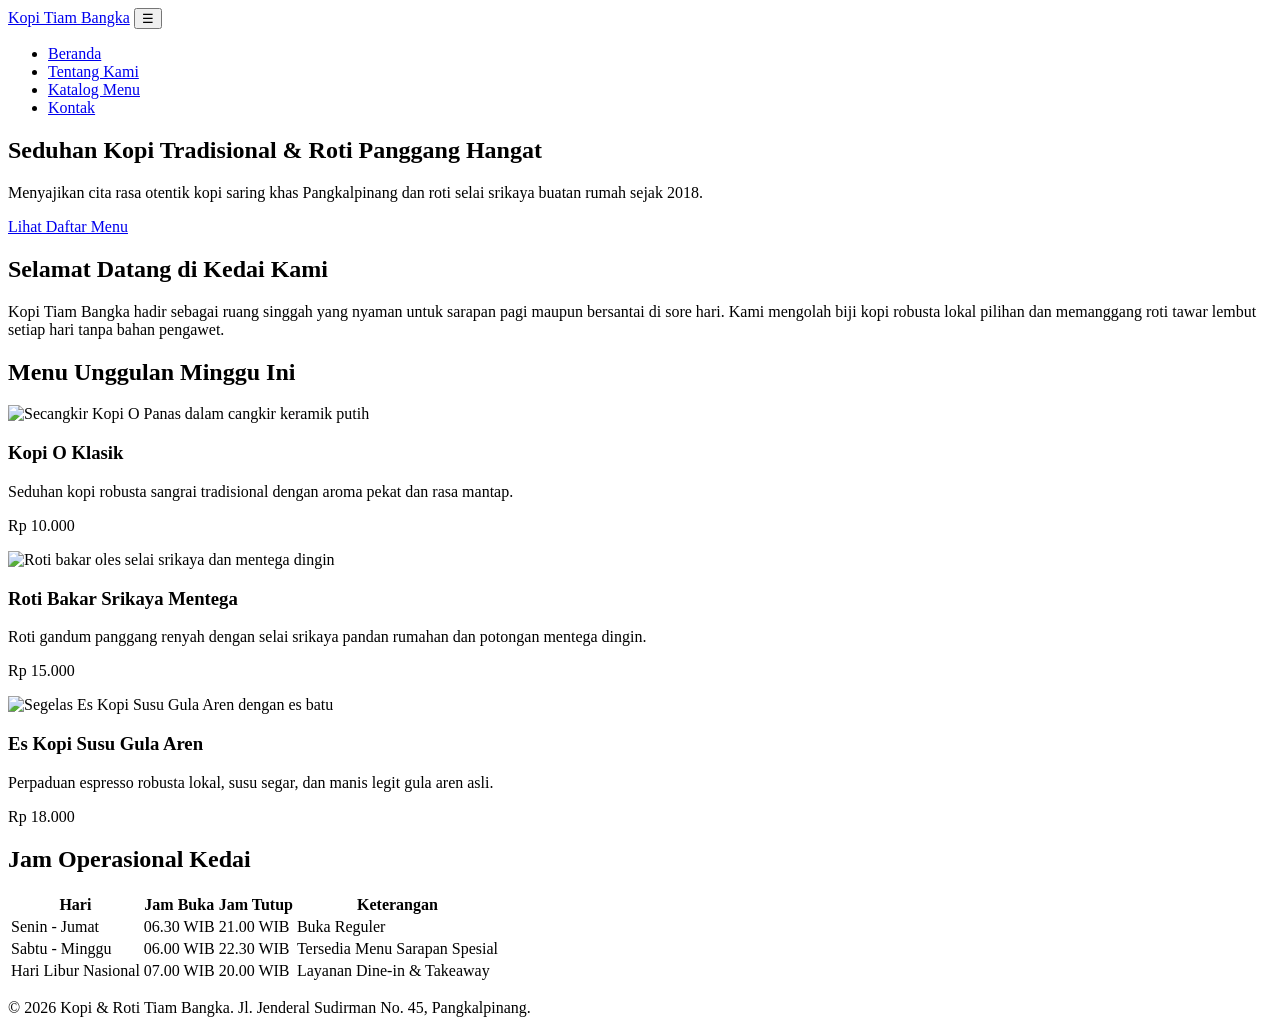
==== index.html @ 07af4ebf "Add files via upload" ====
<!doctype html>
<html lang="id">
  <head>
    <meta charset="UTF-8" />
    <meta name="viewport" content="width=device-width, initial-scale=1.0" />
    <title>Beranda - Kopi &amp; Roti Tiam Bangka</title>
    <link rel="stylesheet" href="css/style.css" />
  </head>
  <body>
    <header class="site-header">
      <div class="container nav-wrapper">
        <a href="index.html" class="logo">Kopi Tiam <span>Bangka</span></a>
        <button
          type="button"
          class="hamburger"
          id="hamburger-btn"
          aria-label="Buka menu navigasi"
        >
          &#9776;
        </button>
        <nav class="main-nav" id="main-nav" aria-label="Navigasi Utama">
          <ul>
            <li><a href="index.html" class="active">Beranda</a></li>
            <li><a href="tentang.html">Tentang Kami</a></li>
            <li><a href="katalog.html">Katalog Menu</a></li>
            <li><a href="kontak.html">Kontak</a></li>
          </ul>
        </nav>
      </div>
    </header>

    <main>
      <section class="hero">
        <div class="container hero-content">
          <h1>Seduhan Kopi Tradisional &amp; Roti Panggang Hangat</h1>
          <p>
            Menyajikan cita rasa otentik kopi saring khas Pangkalpinang dan roti
            selai srikaya buatan rumah sejak 2018.
          </p>
          <a href="katalog.html" class="btn btn-primary">Lihat Daftar Menu</a>
        </div>
      </section>

      <section class="section-block container">
        <h2>Selamat Datang di Kedai Kami</h2>
        <p>
          Kopi Tiam Bangka hadir sebagai ruang singgah yang nyaman untuk sarapan
          pagi maupun bersantai di sore hari. Kami mengolah biji kopi robusta
          lokal pilihan dan memanggang roti tawar lembut setiap hari tanpa bahan
          pengawet.
        </p>
      </section>

      <section class="section-block container">
        <h2>Menu Unggulan Minggu Ini</h2>
        <div class="grid-3">
          <article class="card">
            <img
              src="https://images.unsplash.com/photo-1509042239860-f550ce710b93?w=600&q=80"
              alt="Secangkir Kopi O Panas dalam cangkir keramik putih"
            />
            <div class="card-body">
              <h3>Kopi O Klasik</h3>
              <p>
                Seduhan kopi robusta sangrai tradisional dengan aroma pekat dan
                rasa mantap.
              </p>
              <p class="price">Rp 10.000</p>
            </div>
          </article>

          <article class="card">
            <img
              src="https://images.unsplash.com/photo-1584776296944-ab6fb57b0bdd?w=600&q=80"
              alt="Roti bakar oles selai srikaya dan mentega dingin"
            />
            <div class="card-body">
              <h3>Roti Bakar Srikaya Mentega</h3>
              <p>
                Roti gandum panggang renyah dengan selai srikaya pandan rumahan
                dan potongan mentega dingin.
              </p>
              <p class="price">Rp 15.000</p>
            </div>
          </article>

          <article class="card">
            <img
              src="https://images.unsplash.com/photo-1461023058943-07fcbe16d735?w=600&q=80"
              alt="Segelas Es Kopi Susu Gula Aren dengan es batu"
            />
            <div class="card-body">
              <h3>Es Kopi Susu Gula Aren</h3>
              <p>
                Perpaduan espresso robusta lokal, susu segar, dan manis legit
                gula aren asli.
              </p>
              <p class="price">Rp 18.000</p>
            </div>
          </article>
        </div>
      </section>

      <section class="section-block container">
        <h2>Jam Operasional Kedai</h2>
        <div class="table-responsive">
          <table>
            <thead>
              <tr>
                <th>Hari</th>
                <th>Jam Buka</th>
                <th>Jam Tutup</th>
                <th>Keterangan</th>
              </tr>
            </thead>
            <tbody>
              <tr>
                <td>Senin - Jumat</td>
                <td>06.30 WIB</td>
                <td>21.00 WIB</td>
                <td>Buka Reguler</td>
              </tr>
              <tr>
                <td>Sabtu - Minggu</td>
                <td>06.00 WIB</td>
                <td>22.30 WIB</td>
                <td>Tersedia Menu Sarapan Spesial</td>
              </tr>
              <tr>
                <td>Hari Libur Nasional</td>
                <td>07.00 WIB</td>
                <td>20.00 WIB</td>
                <td>Layanan Dine-in &amp; Takeaway</td>
              </tr>
            </tbody>
          </table>
        </div>
      </section>
    </main>

    <footer class="site-footer">
      <div class="container">
        <p>
          &copy; 2026 Kopi &amp; Roti Tiam Bangka. Jl. Jenderal Sudirman No. 45,
          Pangkalpinang.
        </p>
      </div>
    </footer>

    <script src="js/script.js"></script>
  </body>
</html>
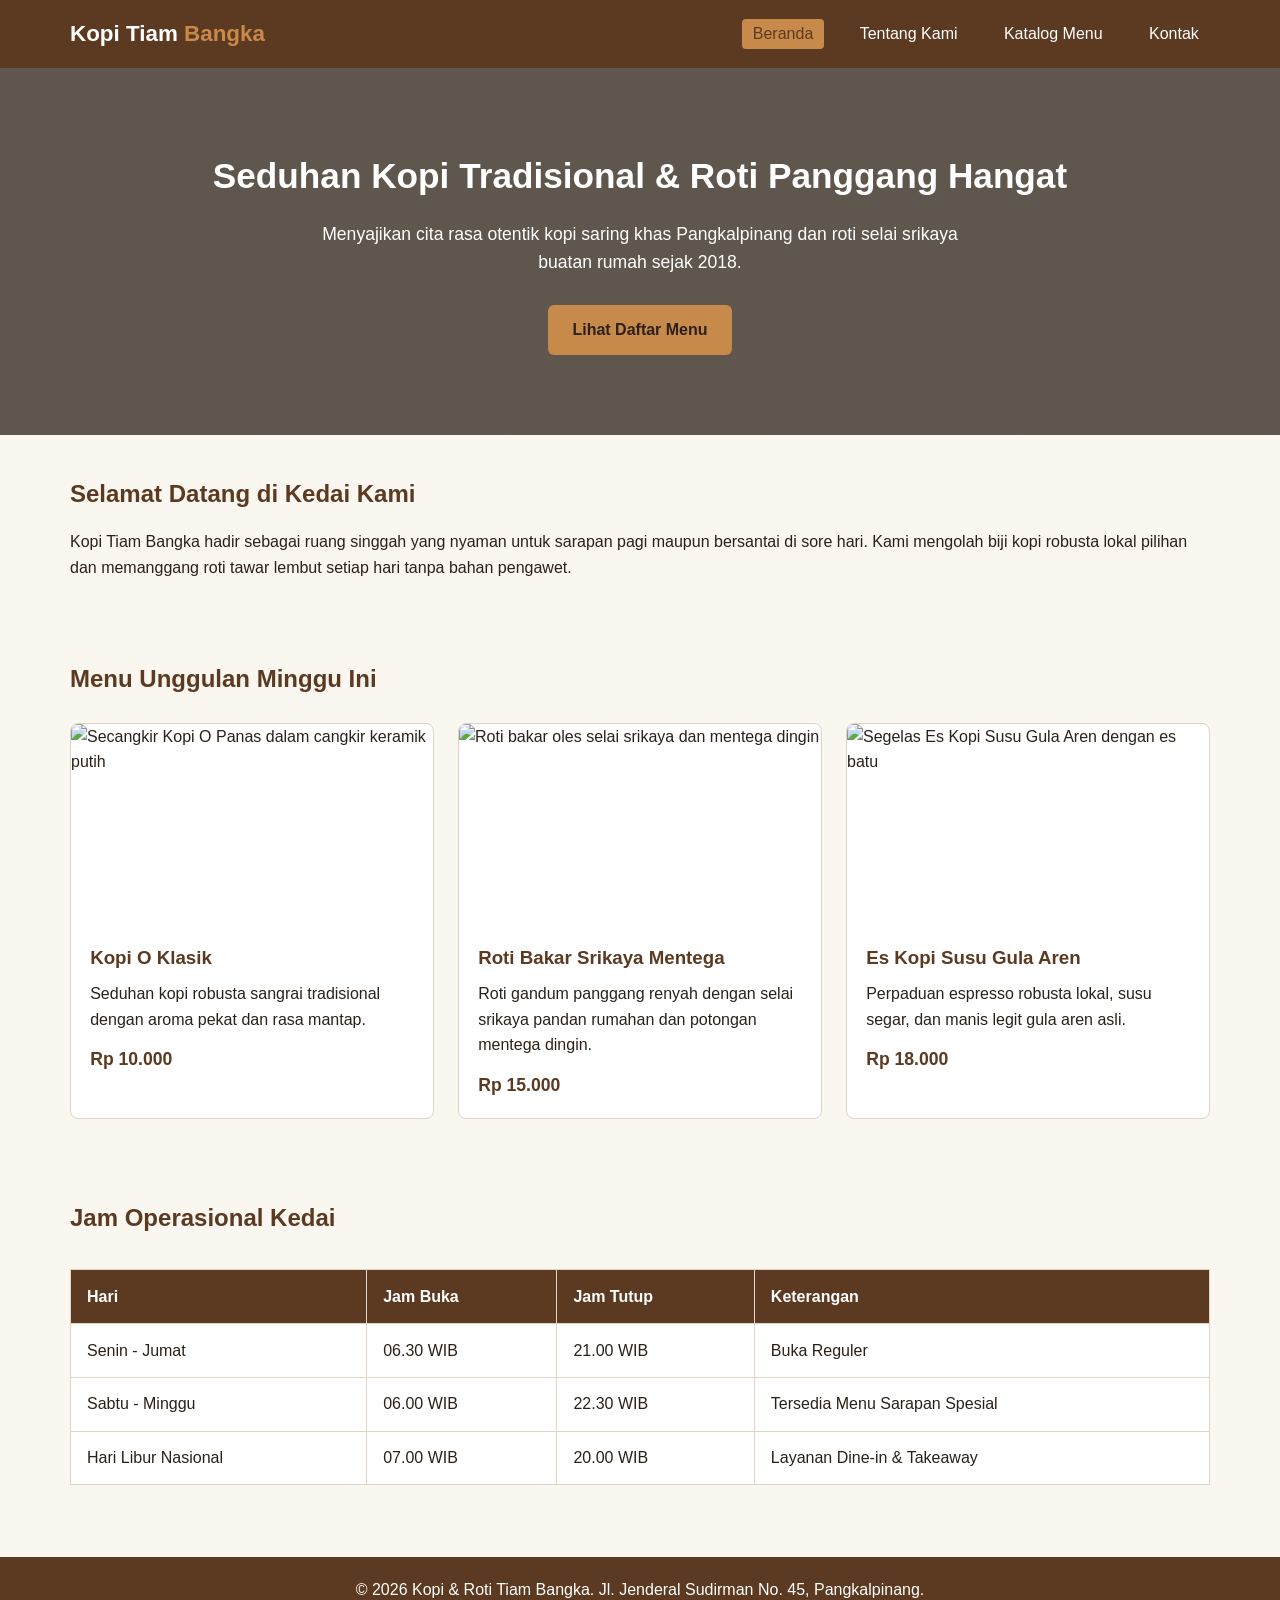
==== commit b7032dc4: "Fix HTML formatting and update stylesheet link" ====
--- a/index.html
+++ b/index.html
@@ -4,7 +4,7 @@
     <meta charset="UTF-8" />
     <meta name="viewport" content="width=device-width, initial-scale=1.0" />
     <title>Beranda - Kopi &amp; Roti Tiam Bangka</title>
-    <link rel="stylesheet" href="css/style.css" />
+    <link rel="stylesheet" href="style.css" />
   </head>
   <body>
     <header class="site-header">
@@ -147,6 +147,6 @@
       </div>
     </footer>
 
-    <script src="js/script.js"></script>
+    <script src="script.js"></script>
   </body>
 </html>
--- a/style.css
+++ b/style.css
@@ -0,0 +1,442 @@
+:root {
+  --warna-utama: #5c3a21;
+  --warna-sekunder: #c88a4b;
+  --warna-latar: #faf6f0;
+  --warna-kartu: #ffffff;
+  --warna-teks: #2b2118;
+  --warna-border: #e0d5c7;
+}
+
+* {
+  box-sizing: border-box;
+  margin: 0;
+  padding: 0;
+}
+
+body {
+  font-family: "Segoe UI", Tahoma, Geneva, Verdana, sans-serif;
+  background-color: var(--warna-latar);
+  color: var(--warna-teks);
+  line-height: 1.6;
+  display: flex;
+  flex-direction: column;
+  min-height: 100vh;
+}
+
+main {
+  flex: 1;
+}
+
+img {
+  max-width: 100%;
+  display: block;
+}
+
+.container {
+  width: 90%;
+  max-width: 1140px;
+  margin: 0 auto;
+}
+
+/* Header & Navigasi (Flexbox) */
+.site-header {
+  background-color: var(--warna-utama);
+  color: #ffffff;
+  padding: 1rem 0;
+  position: sticky;
+  top: 0;
+  z-index: 100;
+}
+
+.nav-wrapper {
+  display: flex;
+  justify-content: space-between;
+  align-items: center;
+  flex-wrap: wrap;
+}
+
+.logo {
+  font-size: 1.4rem;
+  font-weight: 700;
+  color: #ffffff;
+  text-decoration: none;
+}
+
+.logo span {
+  color: var(--warna-sekunder);
+}
+
+.hamburger {
+  display: none;
+  background: none;
+  border: 1px solid #ffffff;
+  color: #ffffff;
+  font-size: 1.4rem;
+  padding: 0.2rem 0.6rem;
+  border-radius: 4px;
+  cursor: pointer;
+}
+
+.main-nav ul {
+  list-style: none;
+  display: flex;
+  gap: 1.5rem;
+}
+
+.main-nav a {
+  color: #ffffff;
+  text-decoration: none;
+  font-weight: 500;
+  padding: 0.4rem 0.7rem;
+  border-radius: 4px;
+  transition:
+    background-color 0.3s ease,
+    color 0.3s ease;
+}
+
+.main-nav a:hover,
+.main-nav a.active {
+  background-color: var(--warna-sekunder);
+  color: var(--warna-utama);
+}
+
+/* Animasi Keyframes */
+@keyframes fadeSlideUp {
+  from {
+    opacity: 0;
+    transform: translateY(18px);
+  }
+  to {
+    opacity: 1;
+    transform: translateY(0);
+  }
+}
+
+/* Hero Section */
+.hero {
+  background:
+    linear-gradient(rgba(43, 33, 24, 0.75), rgba(43, 33, 24, 0.75)),
+    url("https://images.unsplash.com/photo-1495474472287-4d71bcdd2085?w=1200&q=80")
+      center/cover no-repeat;
+  color: #ffffff;
+  padding: 5rem 0;
+  text-align: center;
+}
+
+.hero-content {
+  animation: fadeSlideUp 0.8s ease-out;
+}
+
+.hero h1 {
+  font-size: 2.2rem;
+  margin-bottom: 1rem;
+}
+
+.hero p {
+  max-width: 650px;
+  margin: 0 auto 1.8rem;
+  font-size: 1.1rem;
+}
+
+/* Tombol */
+.btn {
+  display: inline-block;
+  padding: 0.75rem 1.5rem;
+  border-radius: 6px;
+  text-decoration: none;
+  font-weight: 600;
+  border: none;
+  cursor: pointer;
+  transition:
+    transform 0.25s ease,
+    background-color 0.3s ease;
+}
+
+.btn-primary {
+  background-color: var(--warna-sekunder);
+  color: var(--warna-teks);
+}
+
+.btn-primary:hover {
+  background-color: #d99b5b;
+  transform: translateY(-2px);
+}
+
+/* Section Umum */
+.section-block {
+  padding: 2.5rem 0;
+}
+
+.section-block h1,
+.section-block h2 {
+  color: var(--warna-utama);
+  margin-bottom: 1rem;
+}
+
+/* Grid Kartu */
+.grid-3,
+.catalog-grid {
+  display: grid;
+  grid-template-columns: repeat(2, 1fr);
+  gap: 1.5rem;
+  margin-top: 1.5rem;
+}
+
+.card {
+  background-color: var(--warna-kartu);
+  border: 1px solid var(--warna-border);
+  border-radius: 8px;
+  overflow: hidden;
+  transition:
+    transform 0.3s ease,
+    box-shadow 0.3s ease;
+}
+
+.card:hover {
+  transform: translateY(-5px);
+  box-shadow: 0 8px 20px rgba(0, 0, 0, 0.1);
+}
+
+.card img {
+  width: 100%;
+  height: 200px;
+  object-fit: cover;
+}
+
+.card-body {
+  padding: 1.2rem;
+}
+
+.card-body h3 {
+  margin-bottom: 0.5rem;
+  color: var(--warna-utama);
+}
+
+.price {
+  font-weight: 700;
+  color: var(--warna-utama);
+  margin-top: 0.8rem;
+  font-size: 1.1rem;
+}
+
+.badge {
+  display: inline-block;
+  background-color: var(--warna-latar);
+  color: var(--warna-utama);
+  border: 1px solid var(--warna-sekunder);
+  font-size: 0.8rem;
+  padding: 0.15rem 0.6rem;
+  border-radius: 20px;
+  margin-bottom: 0.5rem;
+}
+
+/* Tabel */
+.table-responsive {
+  overflow-x: auto;
+}
+
+table {
+  width: 100%;
+  border-collapse: collapse;
+  background-color: var(--warna-kartu);
+  margin-top: 1rem;
+}
+
+th,
+td {
+  padding: 0.85rem 1rem;
+  border: 1px solid var(--warna-border);
+  text-align: left;
+}
+
+thead {
+  background-color: var(--warna-utama);
+  color: #ffffff;
+}
+
+/* Halaman Tentang */
+.about-banner {
+  width: 100%;
+  max-height: 360px;
+  object-fit: cover;
+  border-radius: 8px;
+  margin: 1rem 0 1.5rem;
+}
+
+.vision-mission {
+  display: grid;
+  grid-template-columns: 1fr;
+  gap: 1.5rem;
+  margin-top: 2rem;
+}
+
+.info-box {
+  background-color: var(--warna-kartu);
+  padding: 1.5rem;
+  border-left: 4px solid var(--warna-sekunder);
+  border-radius: 6px;
+}
+
+.info-box ul {
+  margin-left: 1.2rem;
+}
+
+.role {
+  font-weight: 600;
+  color: var(--warna-sekunder);
+  margin-bottom: 0.4rem;
+}
+
+/* Filter Katalog */
+.catalog-controls {
+  display: flex;
+  flex-wrap: wrap;
+  gap: 1rem;
+  background-color: var(--warna-kartu);
+  padding: 1rem;
+  border-radius: 8px;
+  border: 1px solid var(--warna-border);
+  margin-top: 1rem;
+}
+
+.control-group {
+  display: flex;
+  flex-direction: column;
+  flex: 1;
+  min-width: 200px;
+}
+
+.control-group label {
+  font-weight: 600;
+  margin-bottom: 0.3rem;
+}
+
+.control-group input,
+.control-group select {
+  padding: 0.6rem;
+  border: 1px solid var(--warna-border);
+  border-radius: 4px;
+  font-size: 1rem;
+}
+
+/* Halaman Kontak & Form */
+.contact-layout {
+  display: grid;
+  grid-template-columns: 1fr;
+  gap: 2rem;
+  margin-top: 1.5rem;
+}
+
+.contact-info p {
+  margin-bottom: 0.7rem;
+}
+
+.map-container iframe {
+  width: 100%;
+  height: 280px;
+  border: 0;
+  border-radius: 8px;
+  margin-top: 1rem;
+}
+
+.contact-form-section {
+  background-color: var(--warna-kartu);
+  padding: 1.5rem;
+  border-radius: 8px;
+  border: 1px solid var(--warna-border);
+}
+
+.form-group {
+  margin-bottom: 1rem;
+}
+
+.form-group label {
+  display: block;
+  font-weight: 600;
+  margin-bottom: 0.35rem;
+}
+
+.form-group input,
+.form-group select,
+.form-group textarea {
+  width: 100%;
+  padding: 0.65rem;
+  border: 1px solid var(--warna-border);
+  border-radius: 4px;
+  font-family: inherit;
+  font-size: 1rem;
+}
+
+.error-msg {
+  color: #b91c1c;
+  display: block;
+  margin-top: 0.25rem;
+  font-size: 0.85rem;
+}
+
+.success-msg {
+  color: #15803d;
+  font-weight: 600;
+  margin-top: 1rem;
+}
+
+/* Footer */
+.site-footer {
+  background-color: var(--warna-utama);
+  color: #ffffff;
+  text-align: center;
+  padding: 1.2rem 0;
+  margin-top: 2rem;
+}
+
+/* Media Query 1: Tampilan HP (<= 600px) */
+@media (max-width: 600px) {
+  .hamburger {
+    display: block;
+  }
+
+  .main-nav {
+    width: 100%;
+    margin-top: 0.8rem;
+  }
+
+  .main-nav ul {
+    flex-direction: column;
+    gap: 0.5rem;
+  }
+
+  .main-nav a {
+    display: block;
+    padding: 0.5rem;
+  }
+
+  /* Class untuk toggle menu via JavaScript */
+  .main-nav.nav-closed {
+    display: none;
+  }
+
+  .grid-3,
+  .catalog-grid {
+    grid-template-columns: 1fr;
+  }
+
+  .hero h1 {
+    font-size: 1.6rem;
+  }
+}
+
+/* Media Query 2: Tampilan Desktop (>= 992px) */
+@media (min-width: 992px) {
+  .grid-3,
+  .catalog-grid {
+    grid-template-columns: repeat(3, 1fr);
+  }
+
+  .vision-mission {
+    grid-template-columns: repeat(2, 1fr);
+  }
+
+  .contact-layout {
+    grid-template-columns: 1fr 1.2fr;
+  }
+}
